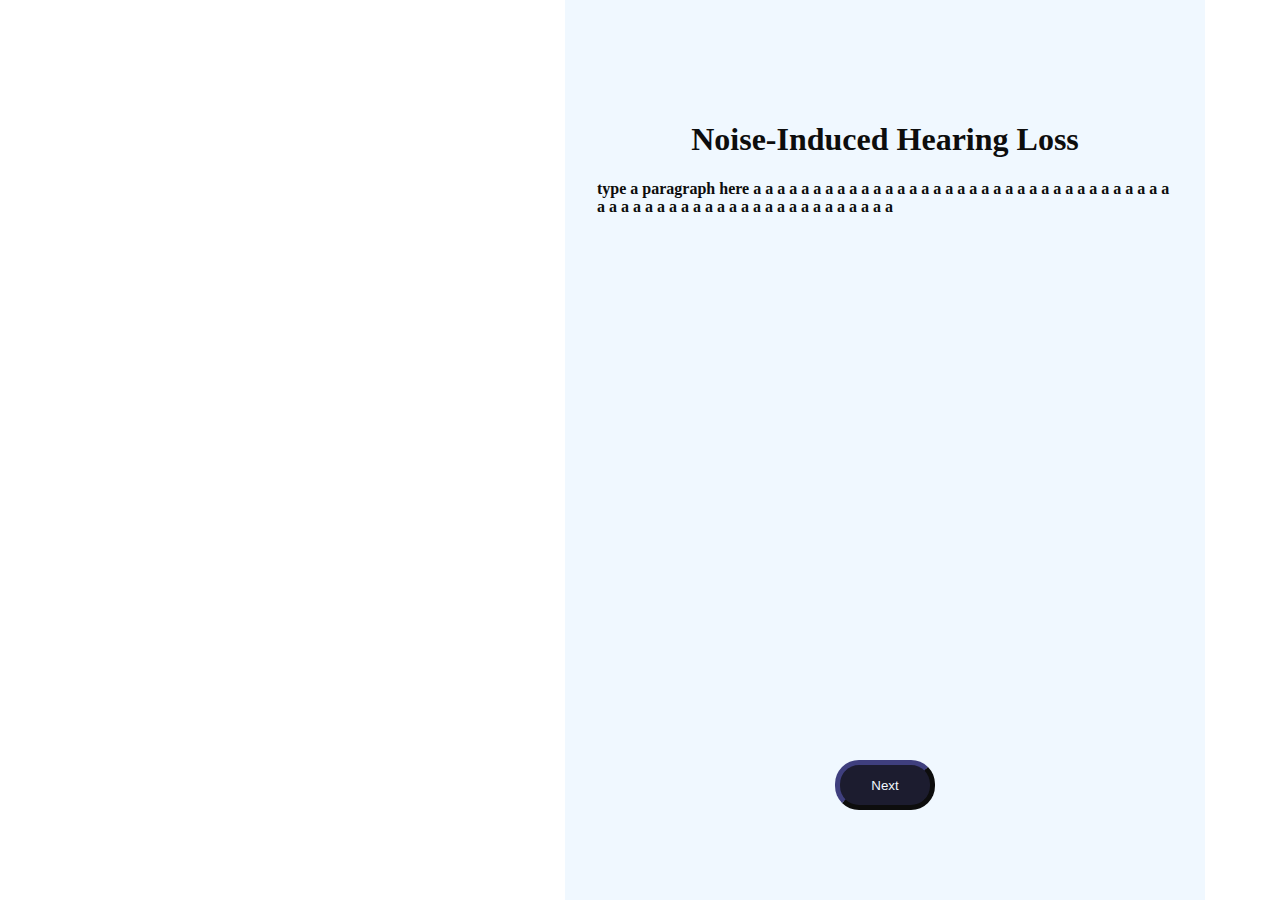
==== info.html @ 0795a7ab "style + animation" ====
<!DOCTYPE html>
<html lang="en">
    <head>
    <meta name="viewport" content="width=device-width">
    <link rel="stylesheet" href="css/page1.css">
    <script type="text/javascript" src="js/fader1.js"></script>
    <title>title here</title>
  </head>

  <body>
    <div class="main">
      <div class="col">
        <h1>Noise-Induced Hearing Loss</h1>
        <div class="text-container">
          <b>type a paragraph here</b>
          <b>a a a a a a a a a a a a a a a a a a a a a a a a a a a a a a a a a a a a a a a a a a a a a a a a a a a a a a a a a a a a</b>
        </div>
        <div class="next-button-container"><a href="guess.html" class="next-button" id="wrapper">
          <button type="button" class="next-button" id="button">Next</button>
        </a></div>
      </div>
    </div>
    <script>setup()</script>
    <svg id="fader"></svg>
  </body>
</html>
---- css/page1.css ----
body{
  margin:0px;
  position:fixed;
  overflow:hidden;
  min-height:100%;
  width:100%;
}
.main{
  height:100%;
  width:100%;
  background-image: url("../img/bg.jpg");
  position:fixed;
  background-size:cover;
  background-position: center;
  overflow: hidden;
}
.col {
  background: aliceblue;
  position: fixed;
  right: 75px;
  height: 100%;
  width: 50%;
  opacity: 95%;
  animation: slide 0.8s 1;
}

@keyframes slide {
  from {
    opacity: 0%;
    right: 0px;  
  }
  to {
    opacity: 95%;
    right: 75px;
  }
}

h1 {
  padding-top: 100px;
  text-align: center;
}

.text-container{
  padding-left: 5%;
  padding-right: 5%;
}
b {
  text-align: center;
}

.next-button-container{
  display:flex;
  position: fixed;
  bottom: 10%;
  width:50%;
}
.next-button#wrapper{
  margin-left:auto;
  margin-right:auto;
}

.next-button#button{
  height: 50px;
  width: 100px;
  border-width: 5px;
  border-style: outset;
  background:rgb(16, 16, 36);
  border-color: rgb(16, 16, 36);
  color: aliceblue;
  border-radius: 24px;
  transition: all 0.5s;
}

.next-button#button:hover{
  background:aliceblue;
  color: rgb(121, 121, 255);
  border-color: rgb(121, 121, 255);
}

#fader {
  opacity: 0%;
  background: rgb(235, 248, 252);
  width: 100%;
  height: 100%;
  position: fixed;
  z-index: 999;
  animation-duration: 0.3s;
  pointer-events: none;
}

@keyframes fade-in {
  from { opacity: 0 }
    to { opacity: 1 }
}
#fader.fade-in {
  opacity: 1;
  animation-name: fade-in;
}
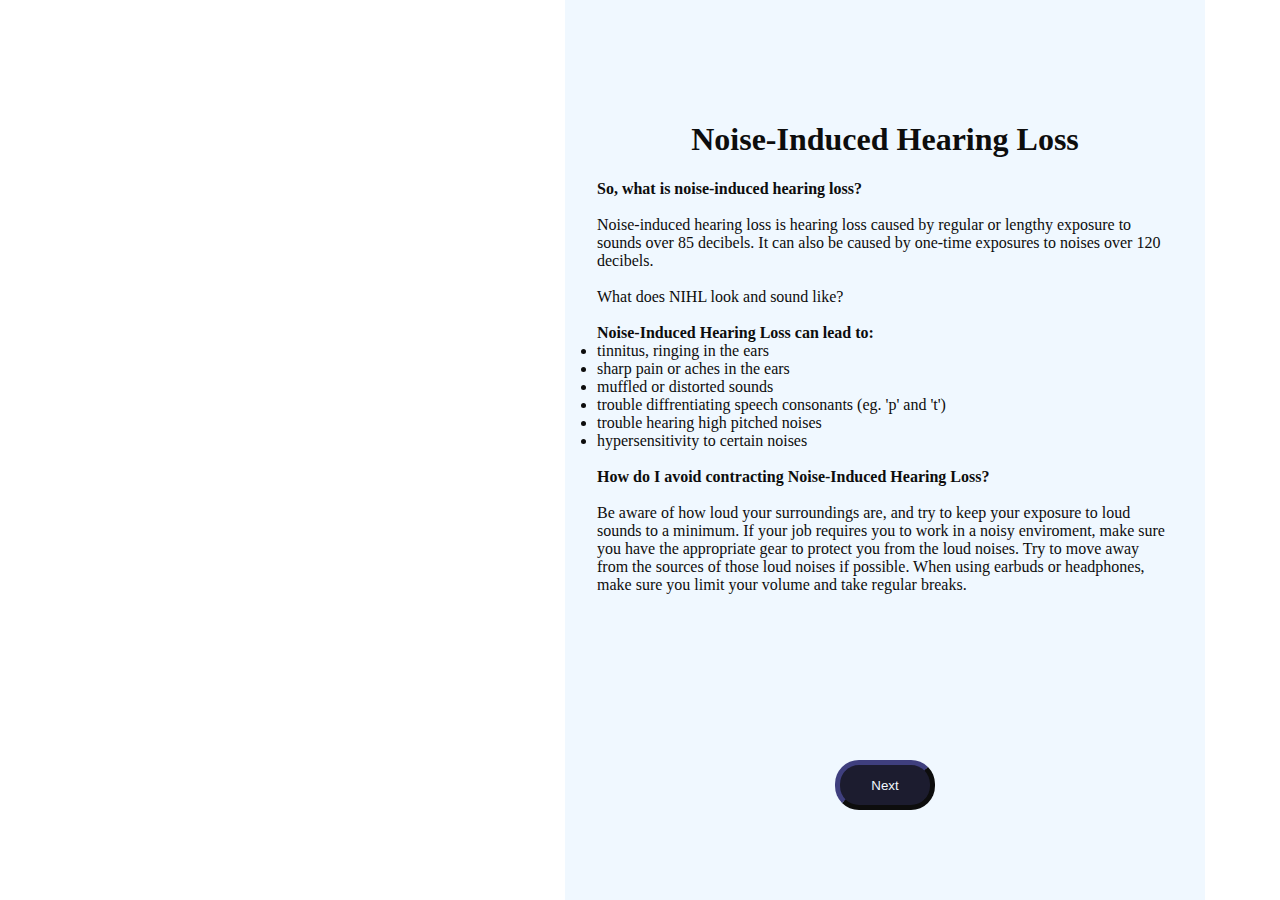
==== commit f3d2687c: "fixed titles + added info" ====
--- a/info.html
+++ b/info.html
@@ -3,17 +3,32 @@
     <head>
     <meta name="viewport" content="width=device-width">
     <link rel="stylesheet" href="css/page1.css">
-    <script type="text/javascript" src="js/fader1.js"></script>
-    <title>title here</title>
+    <title>Noise-Induced Hearing Loss</title>
   </head>
 
   <body>
     <div class="main">
+      <div class="dim"></div>
       <div class="col">
         <h1>Noise-Induced Hearing Loss</h1>
         <div class="text-container">
-          <b>type a paragraph here</b>
-          <b>a a a a a a a a a a a a a a a a a a a a a a a a a a a a a a a a a a a a a a a a a a a a a a a a a a a a a a a a a a a a</b>
+          <body><b>So, what is noise-induced hearing loss?</b> <br><br> Noise-induced hearing loss is hearing loss 
+          caused by regular or lengthy exposure to sounds over 85 decibels. It can also be caused by 
+          one-time exposures to noises over 120 decibels.  <br><br> What does NIHL look and sound like? 
+          <br><br> <b>Noise-Induced Hearing Loss can lead to:</b></body>
+          <li> tinnitus, ringing in the ears</li>
+          <li> sharp pain or aches in the ears</li>
+          <li> muffled or distorted sounds</li>
+          <li> trouble diffrentiating speech consonants (eg. 'p' and 't') </li>
+          <li> trouble hearing high pitched noises </li>
+          <li> hypersensitivity to certain noises </li><br>
+          <body><b>How do I avoid contracting Noise-Induced Hearing Loss?</b> <br><br> Be aware of how loud your
+          surroundings are, and try to keep your exposure to loud sounds to a minimum. If your job
+          requires you to work in a noisy enviroment, make sure you have the appropriate gear to
+          protect you from the loud noises. Try to move away from the sources of those loud noises
+          if possible. When using earbuds or headphones, make sure you limit your volume and take
+          regular breaks.</body>
+          <br><br><br><svg class="fade-text"></svg>
         </div>
         <div class="next-button-container"><a href="guess.html" class="next-button" id="wrapper">
           <button type="button" class="next-button" id="button">Next</button>
@@ -23,4 +38,4 @@
     <script>setup()</script>
     <svg id="fader"></svg>
   </body>
-</html>+</html>
